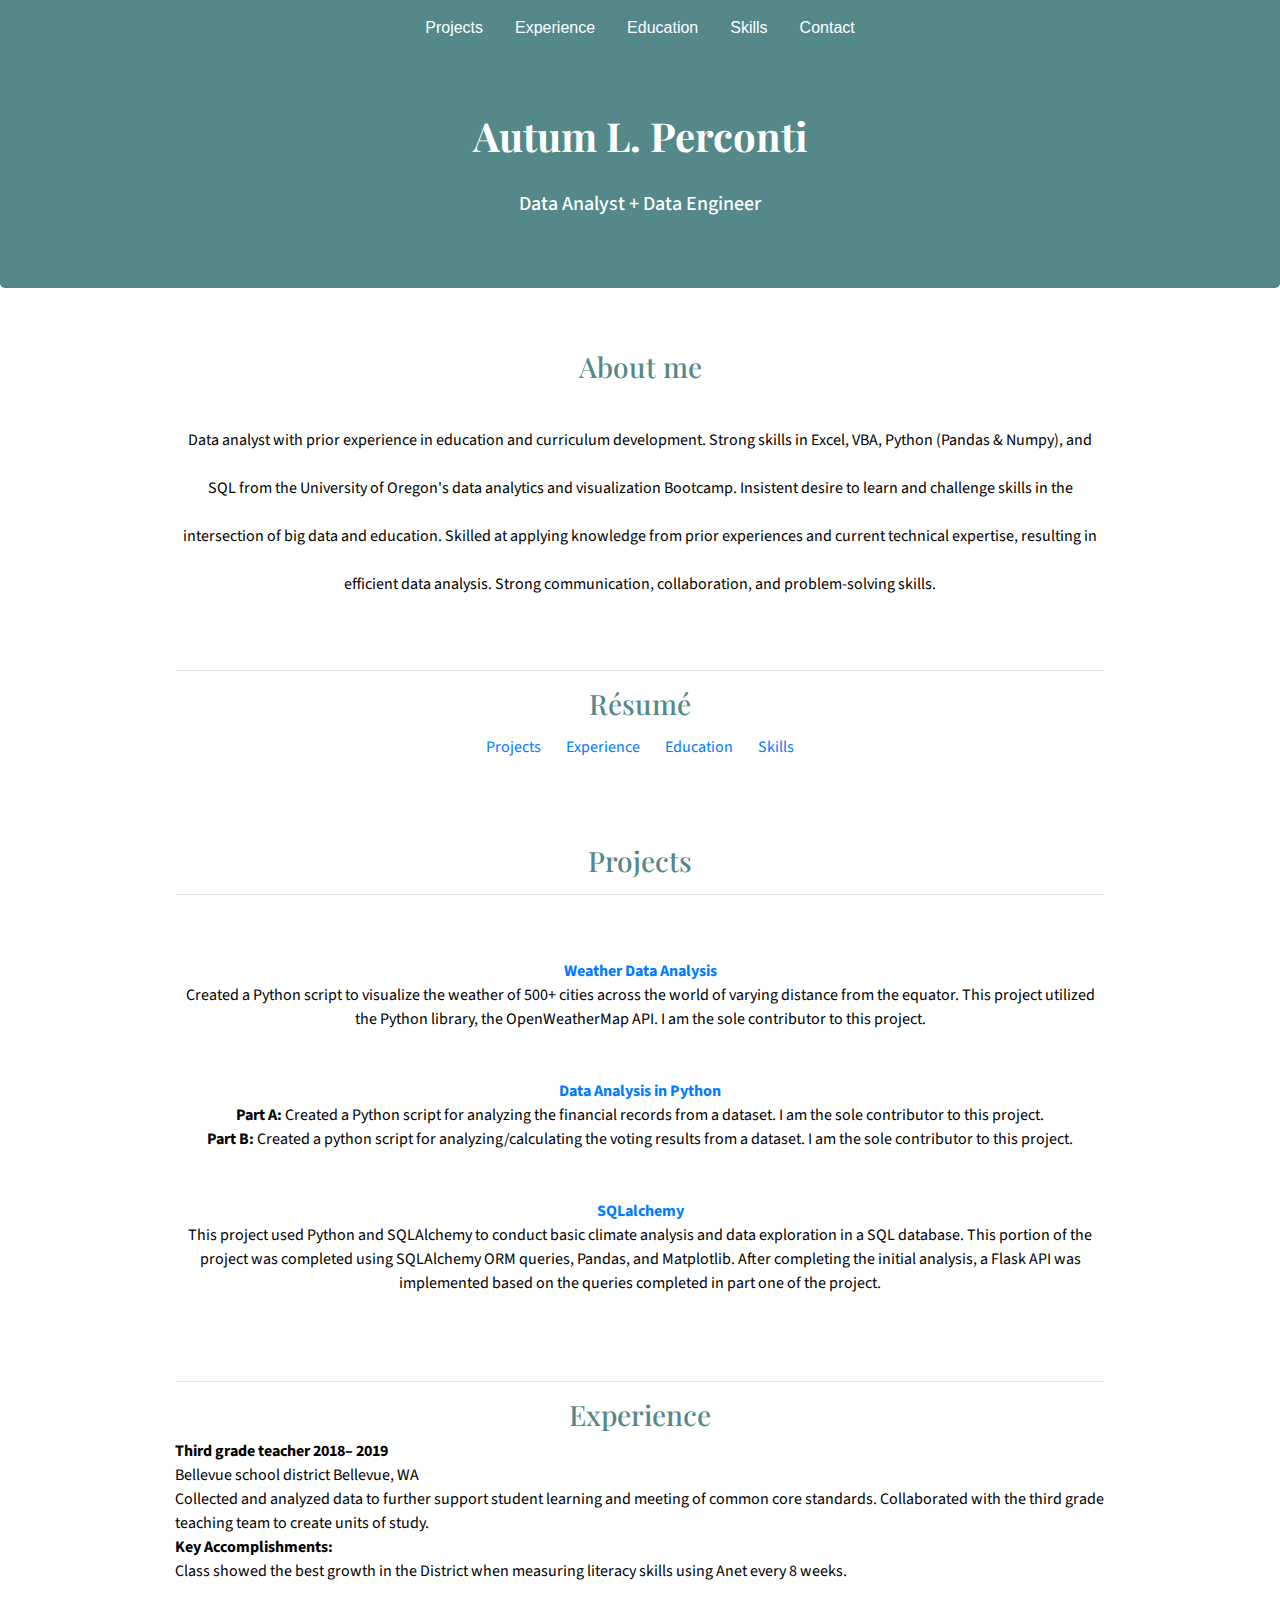
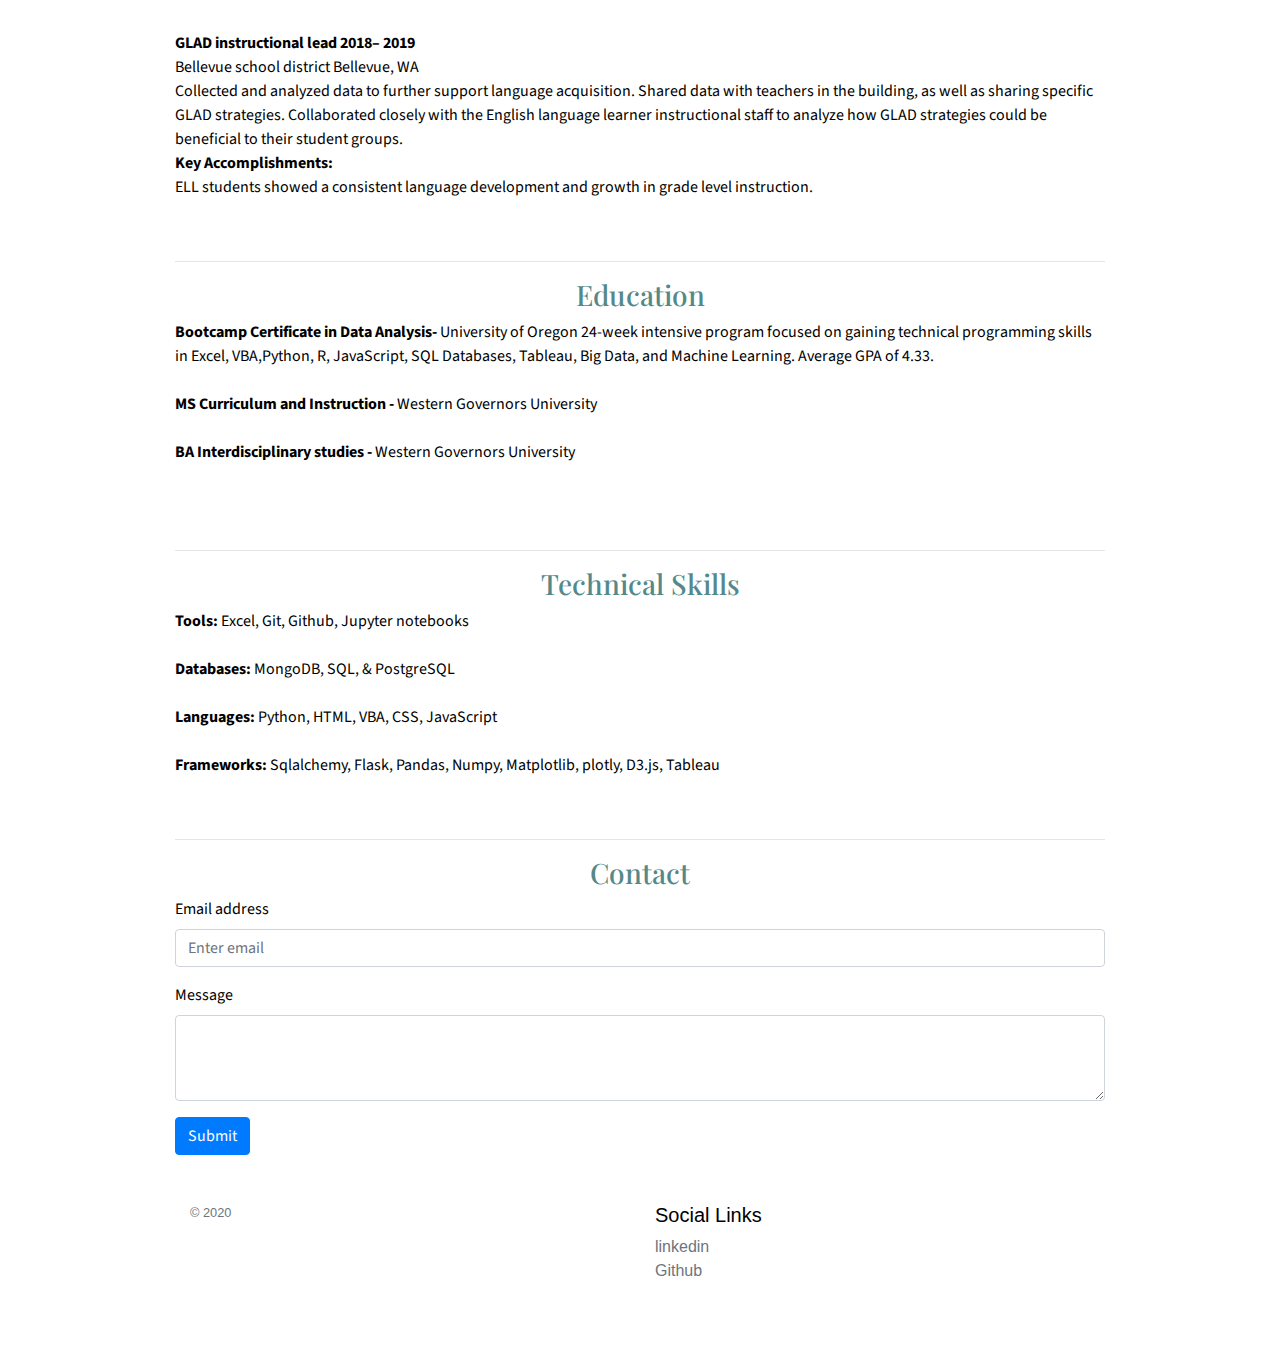
==== index.html @ bd4f6839 "Update contact page" ====
<!doctype html>
<html lang="en">

<head>
    <meta charset="utf-8">

    <title>Autum Perconti- Data Analyst + Data Engineer</title>

    <!-- For "teaching" the browser how to display and present the page -->
    <meta http-equiv="Content-Type" content="text/html; charset=utf-8" />
    <!-- Describing the page -->
    <meta name="description" content="Autum Perconti- Data Analyst + Data Engineer">
    <!-- For "teaching" the browser how to display and present the page -->
    <meta name="og:title" content="Autum Perconti- Data Analyst + Data Engineer">
    <meta name="og:description" content="Autum Perconti- Data Analyst + Data Engineer">
    <meta name="viewport" content="width=device-width, initial-scale=1">
    <meta name="keywords"
        content="Autum Perconti, Data Analyst, Data Engineer, Data Science, Data, Python, SQL, Education, Curriculum">
    <meta name="viewport" content="width=device-width, initial-scale=1, shrink-to-fit=no">


    <!-- Bootstrap core CSS -->
    <link href="https://fonts.googleapis.com/css2?family=Playfair+Display&family=Source+Sans+Pro:wght@300&display=swap"
        rel="stylesheet">
    <link rel="stylesheet" href="https://maxcdn.bootstrapcdn.com/bootstrap/4.0.0/css/bootstrap.min.css"
        integrity="sha384-Gn5384xqQ1aoWXA+058RXPxPg6fy4IWvTNh0E263XmFcJlSAwiGgFAW/dAiS6JXm" crossorigin="anonymous">
    <link rel="stylesheet" type="text/css" href="css/styles.css">

    <style>
        .bd-placeholder-img {
            font-size: 1.125rem;
            text-anchor: middle;
            -webkit-user-select: none;
            -moz-user-select: none;
            -ms-user-select: none;
            user-select: none;
        }

        @media (min-width: 768px) {
            .bd-placeholder-img-lg {
                font-size: 3.5rem;
            }
        }
    </style>
</head>

<body>
    <header>
        <nav class="navbar navbar-expand-md fixed-top navbar-light">
            <div class="collapse navbar-collapse justify-content-center">
                <ul class="nav">
                    <li class="nav-item">
                        <a class="nav-link text-white" href="#projects"> Projects </a>
                    </li>
                    <li class="nav-item">
                        <a class="nav-link text-white" href="#experience"> Experience</a>
                    </li>
                    <li class="nav-item">
                        <a class="nav-link text-white" href="#education"> Education</a>
                    </li>
                    <li class="nav-item">
                        <a class="nav-link text-white" href="#skills"> Skills</a>
                    </li>
                    <li class="nav-item">
                        <a class="nav-link text-white" href="#contact">Contact</a>
                    </li>
                </ul>
            </div>
        </nav>
    </header>
    <div class="jumbotron">
        <div class="container text-center">
            <br>
            <br>
            <h1 class="text-white serif">Autum L. Perconti</h1>
            <br>
            <h5 class="text-white sans-serif"> Data Analyst + Data Engineer</h5>
            <!-- <img src="logo.png" class="img-center" alt="Responsive image"> -->
        </div>
    </div>
    <div class="container">
        <div class="row">
            <div class="col-md-12 head">
                <h3 class="text-center serif">
                    About me
                </h3>
                <br>
                <p class="text-center triple-space sans-serif">
                    Data analyst with prior experience in education and curriculum development. Strong skills in Excel,
                    VBA,
                    Python (Pandas
                    & Numpy), and SQL from the University of Oregon's data analytics and visualization Bootcamp.
                    Insistent
                    desire to learn
                    and challenge skills in the intersection of big data and education. Skilled at applying knowledge
                    from
                    prior experiences
                    and current technical expertise, resulting in efficient data analysis. Strong communication,
                    collaboration, and
                    problem-solving skills.
                </p>
            </div>
        </div>
        <div class="row">
            <div class="col-md-12 head">
                <hr>
                <h3 class="text-center serif">Résumé</h3>
                <div class="text-center sans-serif">
                    <div class="btn-group" role="group" aria-label="Basic example">
                        <a type="button" class="btn btn-link" href="#projects"> Projects </a>
                        <a type="button" class="btn btn-link" href="#experience"> Experience</a>
                        <a type="button" class="btn btn-link" href="#education"> Education</a>
                        <a type="button" class="btn btn-link" href="#skills"> Skills</a>
                    </div>
                </div>
            </div>
        </div>
        <div class="row" id="projects">
            <div class="col-md-12 head">
                <br>
                <br>
                <h3 class="text-center serif">Projects</h3>
                <hr>
                <br>
                <br>
                <p class="text-center sans-serif">
                    <a href="https://github.com/aperconti/python-api-challenge" target="_blank"> <strong> Weather Data
                            Analysis </strong> </a>
                    <br>
                    Created a Python script to visualize the weather of 500+ cities across the world of varying distance
                    from the equator.
                    This project utilized the Python library, the OpenWeatherMap API. I am the sole contributor to this
                    project.
                    <br>
                    <br>
                    <br>
                    <a href="https://github.com/aperconti/python-challenge" target="_blank"> <strong> Data Analysis in
                            Python </strong> </a>
                    <br>
                    <strong>Part A: </strong>Created a Python script for analyzing the financial records from a dataset.
                    I am the sole
                    contributor to this
                    project.
                    <br>
                    <strong>Part B: </strong>Created a python script for analyzing/calculating the voting results from a
                    dataset. I am
                    the sole contributor
                    to this project.
                    <br>
                    <br>
                    <br>
                    <a href="https://github.com/aperconti/sqlalchemy-challenge" target="_blank"> <strong> SQLalchemy
                        </strong>
                    </a>
                    <br>
                    This project used Python and SQLAlchemy to conduct basic climate analysis and data exploration in a
                    SQL database. This
                    portion of the project was completed using SQLAlchemy ORM queries, Pandas, and Matplotlib.
                    After completing the initial analysis, a Flask API was implemented based on the queries completed in
                    part one of the
                    project.
                    <br>
                    <br>
                </p>
            </div>
        </div>
        <div class="row" id="experience">
            <div class="col-md-12 head">
                <hr>
                <h3 class="text-center serif">
                    Experience

                </h3>
                <p class="text-left sans-serif">

                    <strong>Third grade teacher 2018– 2019</strong>
                    <br>
                    Bellevue school district Bellevue, WA
                    <br>
                    Collected and analyzed data to further support student learning and meeting of common core
                    standards. Collaborated with
                    the third grade teaching team to create units of study.
                    <br>
                    <strong>Key Accomplishments:</strong>
                    <br>
                    Class showed the best growth in the District when measuring literacy skills using Anet every 8
                    weeks.
                    <br>
                    <br>
                    <br>

                    <strong>GLAD instructional lead 2018– 2019 </strong>
                    <br>
                    Bellevue school district Bellevue, WA
                    <br>
                    Collected and analyzed data to further support language acquisition. Shared data with teachers in
                    the building, as well
                    as sharing specific GLAD strategies. Collaborated closely with the English language learner
                    instructional staff to
                    analyze how GLAD strategies could be beneficial to their student groups.
                    <br>
                    <strong>Key Accomplishments: </strong>
                    <br>
                    ELL students showed a consistent language development and growth in grade level instruction.
                </p>
            </div>
        </div>
        <div class="row" id="education">
            <div class="col-md-12 head">
                <hr>
                <h3 class="text-center serif">
                    Education

                </h3>
                <p class="text-left sans-serif">
                    <strong>Bootcamp Certificate in Data Analysis- </strong> University of Oregon
                    24-week intensive program focused on gaining technical programming skills in
                    Excel, VBA,Python, R, JavaScript, SQL Databases, Tableau, Big Data, and Machine Learning. Average
                    GPA of 4.33.

                    <br>
                    <br>
                    <strong>MS Curriculum and Instruction - </strong> Western Governors University

                    <br>
                    <br>
                    <strong>BA Interdisciplinary studies - </strong>Western Governors University
                </p>
            </div>
        </div>
        <div class="row" id="skills">
            <div class="col-md-12 head">
                <br>
                <hr>

                <h3 class="text-center serif">Technical Skills</h3>
                <p class="text-left sans-serif">
                    <strong>Tools: </strong> Excel, Git, Github, Jupyter notebooks
                    <br>
                    <br>

                    <strong>Databases: </strong> MongoDB, SQL, & PostgreSQL
                    <br>
                    <br>

                    <strong>Languages: </strong>Python, HTML, VBA, CSS, JavaScript
                    <br>
                    <br>

                    <strong>Frameworks: </strong>Sqlalchemy, Flask, Pandas, Numpy, Matplotlib, plotly, D3.js, Tableau
                </p>
            </div>
        </div>
        <div class="row sans-serif" id="contact">
            <div class="col-md-12 head">
                <hr>
                <h3 class="text-center serif">
                    Contact
                </h3>
                <form action="https://formspree.io/mjvpkbap" method="POST">
                    <div class="form-group">
                        <label for="exampleInputEmail1">Email address</label>
                        <input type="email" class="form-control" name="_replyto" placeholder="Enter email">
                    </div>

                    <div class="form-group">
                        <label for="exampleFormControlTextarea1">Message</label>
                        <textarea name="message" class="form-control" rows="3"></textarea>
                    </div>

                    <button type="submit" class="btn btn-primary">Submit</button>
                </form>
            </div>
        </div>

        <footer class="container py-5">
            <div class="row">
                <div class="col-12 col-md">
                    <small class="d-block mb-3 text-muted">&copy; 2020</small>
                </div>
                <div class="col-6 col-md">
                    <h5>Social Links</h5>
                    <ul class="list-unstyled text-small">
                        <li><a class="text-muted" href="https://www.linkedin.com/in/autum-perconti">linkedin</a></li>
                        <li><a class="text-muted" href="https://github.com/aperconti">Github</a></li>
                    </ul>
                </div>
            </div>
        </footer>
        <script src="https://code.jquery.com/jquery-3.2.1.slim.min.js"
            integrity="sha384-KJ3o2DKtIkvYIK3UENzmM7KCkRr/rE9/Qpg6aAZGJwFDMVNA/GpGFF93hXpG5KkN"
            crossorigin="anonymous"></script>
        <script src="https://cdnjs.cloudflare.com/ajax/libs/popper.js/1.12.9/umd/popper.min.js"
            integrity="sha384-ApNbgh9B+Y1QKtv3Rn7W3mgPxhU9K/ScQsAP7hUibX39j7fakFPskvXusvfa0b4Q"
            crossorigin="anonymous"></script>
        <script src="https://maxcdn.bootstrapcdn.com/bootstrap/4.0.0/js/bootstrap.min.js"
            integrity="sha384-JZR6Spejh4U02d8jOt6vLEHfe/JQGiRRSQQxSfFWpi1MquVdAyjUar5+76PVCmYl"
            crossorigin="anonymous"></script>
</body>

</html>
---- css/styles.css ----
body {
    color: black;
}

h2 {
    color: #548889;
}

h3 {
    text-align: center;
    color: #548889;
}

.serif {
    font-family: 'Playfair Display', serif;
}

.sans-serif {
    font-family: 'Source Sans Pro', sans-serif;
}

.container {
    max-width: 960px;
}

/*
 * Custom translucent site header
 */

.site-header {
    background-color: rgba(0, 0, 0, .85);
    -webkit-backdrop-filter: saturate(180%) blur(20px);
    backdrop-filter: saturate(180%) blur(20px);
}

.site-header a {
    color: #999;
    transition: ease-in-out color .15s;
}

.site-header a:hover {
    color: #fff;
    text-decoration: none;
}

/*
 * Extra utilities
 */

.flex-equal>* {
    -ms-flex: 1;
    flex: 1;
}

@media (min-width: 768px) {
    .flex-md-equal>* {
        -ms-flex: 1;
        flex: 1;
    }
}

.overflow-hidden {
    overflow: hidden;
}

h1 {
    text-align: center;
    font-weight: bold;
}

p {
    text-align: center;
    color: black;
}

.head {
    padding-top: 30px;
}

* {
    margin: 0;
    padding: 0;
}

.single-space {
    line-height: 1;
}

.double-space {
    line-height: 2;
    position: relative;
}

.triple-space {
    line-height: 3;
    position: relative;
}

.navbar {
    background-color: #548889;
}

.skills {
    text-align: center;
}

.jumbotron {
    color: ivory;
    background-color: #548889;
}

/* Hover animations */

.nav-item>a {
    position: relative;
    color: #fff;
    text-decoration: none;
}

.nav-item>a:hover {
    color: #fff;
}

.nav-item>a::before {
    content: "";
    position: absolute;
    width: 100%;
    height: 1px;
    bottom: 0;
    left: 0;
    background-color: #fff;
    visibility: hidden;
    transform: scaleX(0);
    transition: all 0.3s ease-in-out 0s;
}

.nav-item>a:hover::before {
    visibility: visible;
    transform: scaleX(1);
}
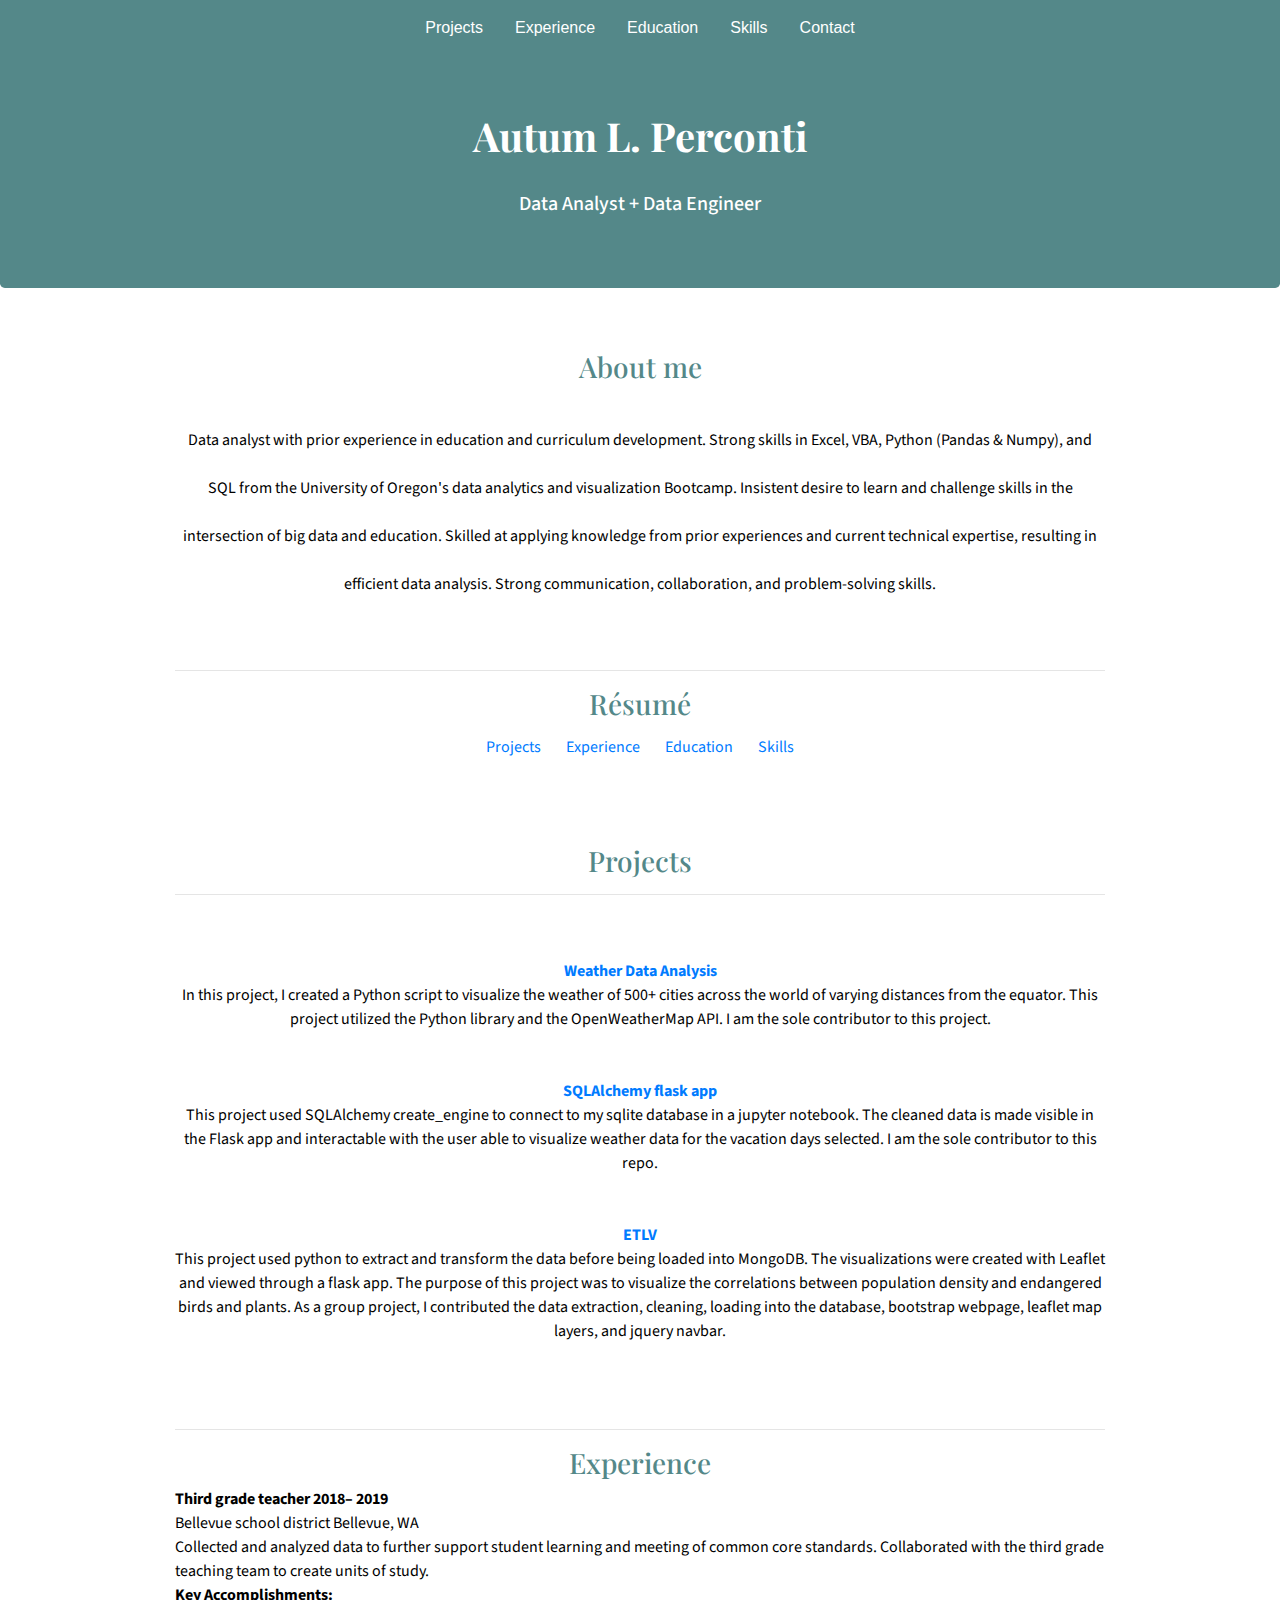
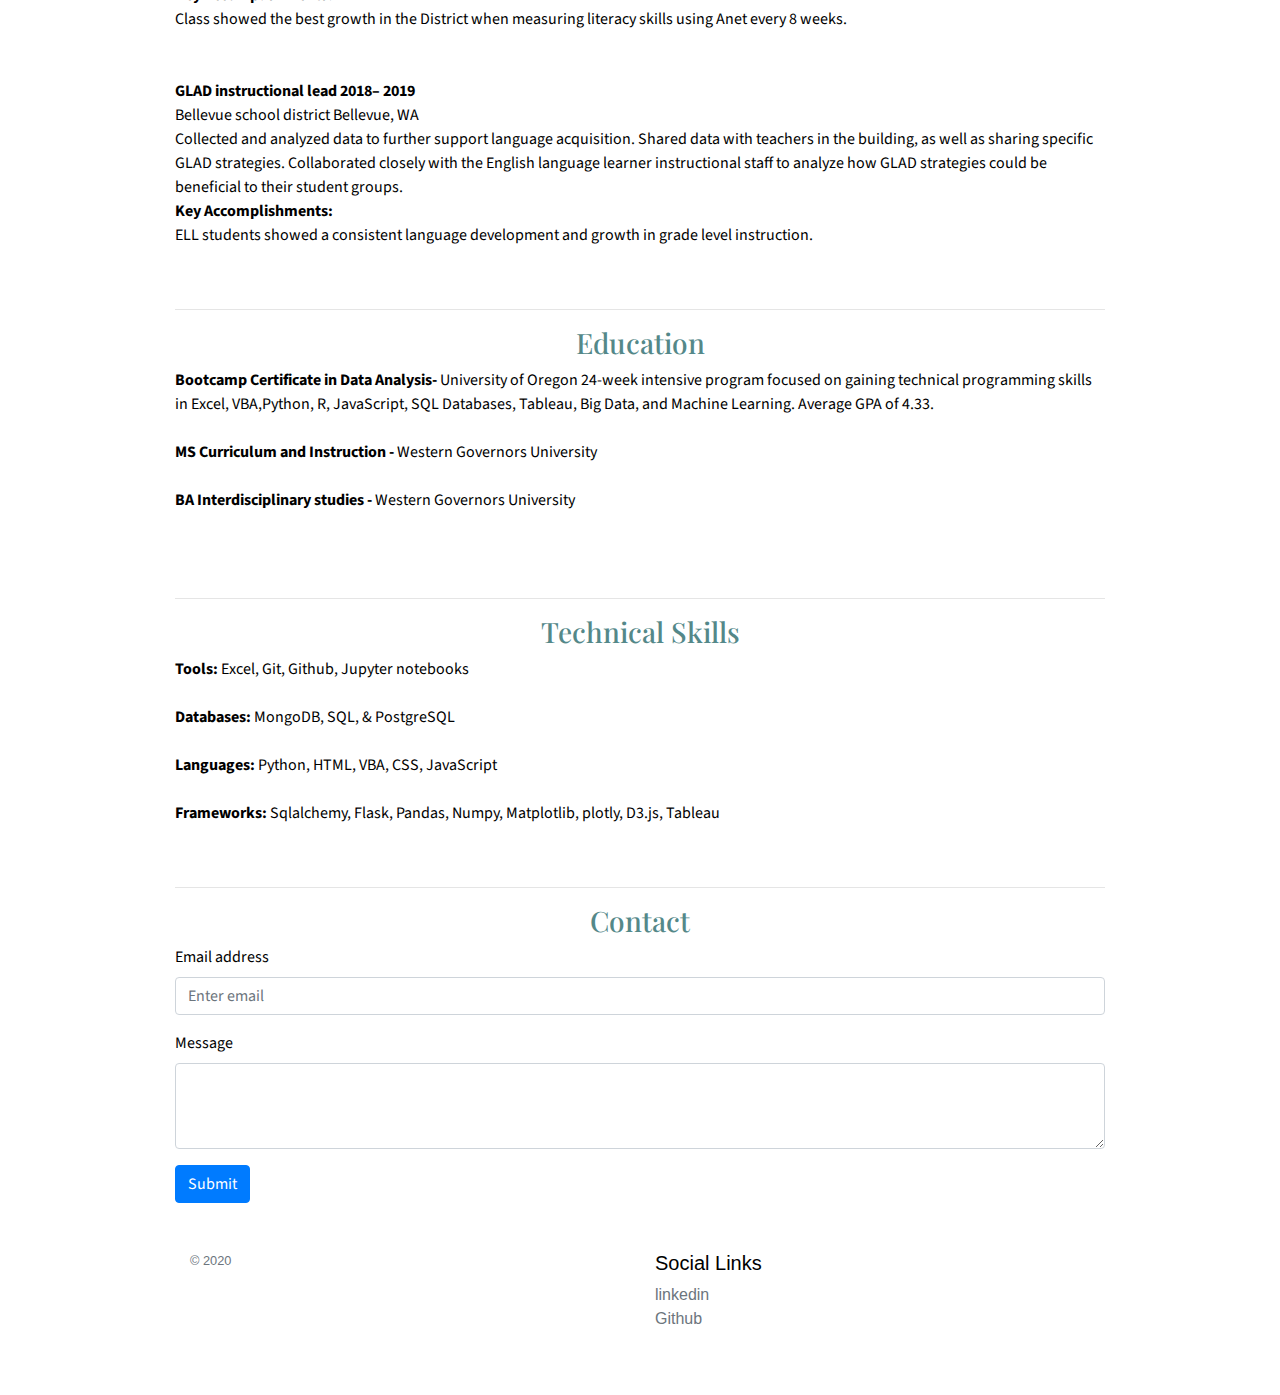
==== commit d2565334: "changing projects" ====
--- a/index.html
+++ b/index.html
@@ -127,38 +127,39 @@
                     <a href="https://github.com/aperconti/python-api-challenge" target="_blank"> <strong> Weather Data
                             Analysis </strong> </a>
                     <br>
-                    Created a Python script to visualize the weather of 500+ cities across the world of varying distance
-                    from the equator.
-                    This project utilized the Python library, the OpenWeatherMap API. I am the sole contributor to this
-                    project.
-                    <br>
-                    <br>
-                    <br>
-                    <a href="https://github.com/aperconti/python-challenge" target="_blank"> <strong> Data Analysis in
-                            Python </strong> </a>
-                    <br>
-                    <strong>Part A: </strong>Created a Python script for analyzing the financial records from a dataset.
-                    I am the sole
+                    In this project, I created a Python script to visualize the weather of 500+ cities across the world
+                    of varying distances
+                    from the equator. This project utilized the Python library and the OpenWeatherMap API. I am the sole
                     contributor to this
                     project.
                     <br>
-                    <strong>Part B: </strong>Created a python script for analyzing/calculating the voting results from a
-                    dataset. I am
-                    the sole contributor
-                    to this project.
-                    <br>
-                    <br>
-                    <br>
-                    <a href="https://github.com/aperconti/sqlalchemy-challenge" target="_blank"> <strong> SQLalchemy
+                    <br>
+                    <br>
+                    <a href="https://github.com/aperconti/javascript-challenge" target="_blank"> <strong> SQLAlchemy
+                            flask app
+                        </strong> </a>
+                    <br>
+                    This project used SQLAlchemy create_engine to connect to my sqlite database in a jupyter notebook.
+                    The cleaned data is
+                    made visible in the Flask app and interactable with the user able to visualize weather data for the
+                    vacation days
+                    selected. I am the sole contributor to this repo.
+                    <br>
+                    <br>
+                    <br>
+                    <a href="https://github.com/aperconti/Endangered-Species" target="_blank"> <strong> ETLV
                         </strong>
                     </a>
                     <br>
-                    This project used Python and SQLAlchemy to conduct basic climate analysis and data exploration in a
-                    SQL database. This
-                    portion of the project was completed using SQLAlchemy ORM queries, Pandas, and Matplotlib.
-                    After completing the initial analysis, a Flask API was implemented based on the queries completed in
-                    part one of the
-                    project.
+                    This project used python to extract and transform the data before being loaded into MongoDB. The
+                    visualizations were
+                    created with Leaflet and viewed through a flask app.
+                    The purpose of this project was to visualize the correlations between population density and
+                    endangered birds and
+                    plants. As a group project, I contributed the data extraction, cleaning, loading into the database,
+                    bootstrap webpage,
+                    leaflet map layers, and jquery navbar.
+
                     <br>
                     <br>
                 </p>
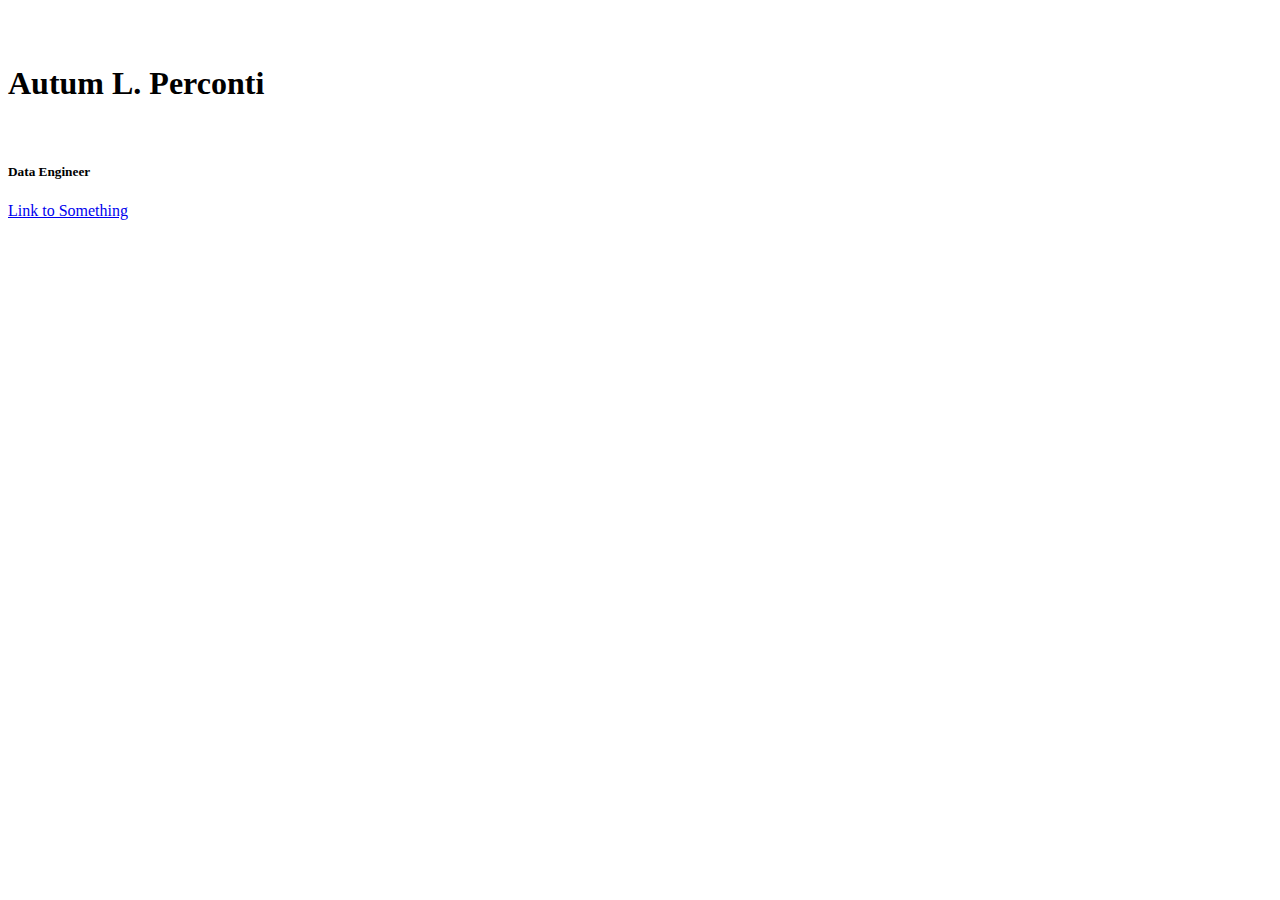
==== commit 3f213cc7: "editing index file to add link to PCDE-Activity-9.1 repo" ====
--- a/index.html
+++ b/index.html
@@ -1,302 +1,30 @@
-<!doctype html>
+<!DOCTYPE html>
 <html lang="en">
 
 <head>
     <meta charset="utf-8">
 
-    <title>Autum Perconti- Data Analyst + Data Engineer</title>
-
-    <!-- For "teaching" the browser how to display and present the page -->
-    <meta http-equiv="Content-Type" content="text/html; charset=utf-8" />
-    <!-- Describing the page -->
-    <meta name="description" content="Autum Perconti- Data Analyst + Data Engineer">
-    <!-- For "teaching" the browser how to display and present the page -->
-    <meta name="og:title" content="Autum Perconti- Data Analyst + Data Engineer">
-    <meta name="og:description" content="Autum Perconti- Data Analyst + Data Engineer">
+    <title>Autum Perconti - Data Engineer</title>
     <meta name="viewport" content="width=device-width, initial-scale=1">
-    <meta name="keywords"
-        content="Autum Perconti, Data Analyst, Data Engineer, Data Science, Data, Python, SQL, Education, Curriculum">
-    <meta name="viewport" content="width=device-width, initial-scale=1, shrink-to-fit=no">
-
 
     <!-- Bootstrap core CSS -->
-    <link href="https://fonts.googleapis.com/css2?family=Playfair+Display&family=Source+Sans+Pro:wght@300&display=swap"
-        rel="stylesheet">
-    <link rel="stylesheet" href="https://maxcdn.bootstrapcdn.com/bootstrap/4.0.0/css/bootstrap.min.css"
+    <link href="https://maxcdn.bootstrapcdn.com/bootstrap/4.0.0/css/bootstrap.min.css"
         integrity="sha384-Gn5384xqQ1aoWXA+058RXPxPg6fy4IWvTNh0E263XmFcJlSAwiGgFAW/dAiS6JXm" crossorigin="anonymous">
-    <link rel="stylesheet" type="text/css" href="css/styles.css">
-
-    <style>
-        .bd-placeholder-img {
-            font-size: 1.125rem;
-            text-anchor: middle;
-            -webkit-user-select: none;
-            -moz-user-select: none;
-            -ms-user-select: none;
-            user-select: none;
-        }
-
-        @media (min-width: 768px) {
-            .bd-placeholder-img-lg {
-                font-size: 3.5rem;
-            }
-        }
-    </style>
 </head>
 
 <body>
     <header>
-        <nav class="navbar navbar-expand-md fixed-top navbar-light">
-            <div class="collapse navbar-collapse justify-content-center">
-                <ul class="nav">
-                    <li class="nav-item">
-                        <a class="nav-link text-white" href="#projects"> Projects </a>
-                    </li>
-                    <li class="nav-item">
-                        <a class="nav-link text-white" href="#experience"> Experience</a>
-                    </li>
-                    <li class="nav-item">
-                        <a class="nav-link text-white" href="#education"> Education</a>
-                    </li>
-                    <li class="nav-item">
-                        <a class="nav-link text-white" href="#skills"> Skills</a>
-                    </li>
-                    <li class="nav-item">
-                        <a class="nav-link text-white" href="#contact">Contact</a>
-                    </li>
-                </ul>
-            </div>
-        </nav>
-    </header>
-    <div class="jumbotron">
         <div class="container text-center">
             <br>
             <br>
-            <h1 class="text-white serif">Autum L. Perconti</h1>
+            <h1 class="text-dark serif">Autum L. Perconti</h1>
             <br>
-            <h5 class="text-white sans-serif"> Data Analyst + Data Engineer</h5>
+            <h5 class="text-dark sans-serif"> Data Engineer</h5>
             <!-- <img src="logo.png" class="img-center" alt="Responsive image"> -->
         </div>
-    </div>
-    <div class="container">
-        <div class="row">
-            <div class="col-md-12 head">
-                <h3 class="text-center serif">
-                    About me
-                </h3>
-                <br>
-                <p class="text-center triple-space sans-serif">
-                    Data analyst with prior experience in education and curriculum development. Strong skills in Excel,
-                    VBA,
-                    Python (Pandas
-                    & Numpy), and SQL from the University of Oregon's data analytics and visualization Bootcamp.
-                    Insistent
-                    desire to learn
-                    and challenge skills in the intersection of big data and education. Skilled at applying knowledge
-                    from
-                    prior experiences
-                    and current technical expertise, resulting in efficient data analysis. Strong communication,
-                    collaboration, and
-                    problem-solving skills.
-                </p>
-            </div>
-        </div>
-        <div class="row">
-            <div class="col-md-12 head">
-                <hr>
-                <h3 class="text-center serif">Résumé</h3>
-                <div class="text-center sans-serif">
-                    <div class="btn-group" role="group" aria-label="Basic example">
-                        <a type="button" class="btn btn-link" href="#projects"> Projects </a>
-                        <a type="button" class="btn btn-link" href="#experience"> Experience</a>
-                        <a type="button" class="btn btn-link" href="#education"> Education</a>
-                        <a type="button" class="btn btn-link" href="#skills"> Skills</a>
-                    </div>
-                </div>
-            </div>
-        </div>
-        <div class="row" id="projects">
-            <div class="col-md-12 head">
-                <br>
-                <br>
-                <h3 class="text-center serif">Projects</h3>
-                <hr>
-                <br>
-                <br>
-                <p class="text-center sans-serif">
-                    <a href="https://github.com/aperconti/python-api-challenge" target="_blank"> <strong> Weather Data
-                            Analysis </strong> </a>
-                    <br>
-                    In this project, I created a Python script to visualize the weather of 500+ cities across the world
-                    of varying distances
-                    from the equator. This project utilized the Python library and the OpenWeatherMap API. I am the sole
-                    contributor to this
-                    project.
-                    <br>
-                    <br>
-                    <br>
-                    <a href="https://github.com/aperconti/javascript-challenge" target="_blank"> <strong> SQLAlchemy
-                            flask app
-                        </strong> </a>
-                    <br>
-                    This project used SQLAlchemy create_engine to connect to my sqlite database in a jupyter notebook.
-                    The cleaned data is
-                    made visible in the Flask app and interactable with the user able to visualize weather data for the
-                    vacation days
-                    selected. I am the sole contributor to this repo.
-                    <br>
-                    <br>
-                    <br>
-                    <a href="https://github.com/aperconti/Endangered-Species" target="_blank"> <strong> ETLV
-                        </strong>
-                    </a>
-                    <br>
-                    This project used python to extract and transform the data before being loaded into MongoDB. The
-                    visualizations were
-                    created with Leaflet and viewed through a flask app.
-                    The purpose of this project was to visualize the correlations between population density and
-                    endangered birds and
-                    plants. As a group project, I contributed the data extraction, cleaning, loading into the database,
-                    bootstrap webpage,
-                    leaflet map layers, and jquery navbar.
+    </header>
 
-                    <br>
-                    <br>
-                </p>
-            </div>
-        </div>
-        <div class="row" id="experience">
-            <div class="col-md-12 head">
-                <hr>
-                <h3 class="text-center serif">
-                    Experience
-
-                </h3>
-                <p class="text-left sans-serif">
-
-                    <strong>Third grade teacher 2018– 2019</strong>
-                    <br>
-                    Bellevue school district Bellevue, WA
-                    <br>
-                    Collected and analyzed data to further support student learning and meeting of common core
-                    standards. Collaborated with
-                    the third grade teaching team to create units of study.
-                    <br>
-                    <strong>Key Accomplishments:</strong>
-                    <br>
-                    Class showed the best growth in the District when measuring literacy skills using Anet every 8
-                    weeks.
-                    <br>
-                    <br>
-                    <br>
-
-                    <strong>GLAD instructional lead 2018– 2019 </strong>
-                    <br>
-                    Bellevue school district Bellevue, WA
-                    <br>
-                    Collected and analyzed data to further support language acquisition. Shared data with teachers in
-                    the building, as well
-                    as sharing specific GLAD strategies. Collaborated closely with the English language learner
-                    instructional staff to
-                    analyze how GLAD strategies could be beneficial to their student groups.
-                    <br>
-                    <strong>Key Accomplishments: </strong>
-                    <br>
-                    ELL students showed a consistent language development and growth in grade level instruction.
-                </p>
-            </div>
-        </div>
-        <div class="row" id="education">
-            <div class="col-md-12 head">
-                <hr>
-                <h3 class="text-center serif">
-                    Education
-
-                </h3>
-                <p class="text-left sans-serif">
-                    <strong>Bootcamp Certificate in Data Analysis- </strong> University of Oregon
-                    24-week intensive program focused on gaining technical programming skills in
-                    Excel, VBA,Python, R, JavaScript, SQL Databases, Tableau, Big Data, and Machine Learning. Average
-                    GPA of 4.33.
-
-                    <br>
-                    <br>
-                    <strong>MS Curriculum and Instruction - </strong> Western Governors University
-
-                    <br>
-                    <br>
-                    <strong>BA Interdisciplinary studies - </strong>Western Governors University
-                </p>
-            </div>
-        </div>
-        <div class="row" id="skills">
-            <div class="col-md-12 head">
-                <br>
-                <hr>
-
-                <h3 class="text-center serif">Technical Skills</h3>
-                <p class="text-left sans-serif">
-                    <strong>Tools: </strong> Excel, Git, Github, Jupyter notebooks
-                    <br>
-                    <br>
-
-                    <strong>Databases: </strong> MongoDB, SQL, & PostgreSQL
-                    <br>
-                    <br>
-
-                    <strong>Languages: </strong>Python, HTML, VBA, CSS, JavaScript
-                    <br>
-                    <br>
-
-                    <strong>Frameworks: </strong>Sqlalchemy, Flask, Pandas, Numpy, Matplotlib, plotly, D3.js, Tableau
-                </p>
-            </div>
-        </div>
-        <div class="row sans-serif" id="contact">
-            <div class="col-md-12 head">
-                <hr>
-                <h3 class="text-center serif">
-                    Contact
-                </h3>
-                <form action="https://formspree.io/mjvpkbap" method="POST">
-                    <div class="form-group">
-                        <label for="exampleInputEmail1">Email address</label>
-                        <input type="email" class="form-control" name="_replyto" placeholder="Enter email">
-                    </div>
-
-                    <div class="form-group">
-                        <label for="exampleFormControlTextarea1">Message</label>
-                        <textarea name="message" class="form-control" rows="3"></textarea>
-                    </div>
-
-                    <button type="submit" class="btn btn-primary">Submit</button>
-                </form>
-            </div>
-        </div>
-
-        <footer class="container py-5">
-            <div class="row">
-                <div class="col-12 col-md">
-                    <small class="d-block mb-3 text-muted">&copy; 2020</small>
-                </div>
-                <div class="col-6 col-md">
-                    <h5>Social Links</h5>
-                    <ul class="list-unstyled text-small">
-                        <li><a class="text-muted" href="https://www.linkedin.com/in/autum-perconti">linkedin</a></li>
-                        <li><a class="text-muted" href="https://github.com/aperconti">Github</a></li>
-                    </ul>
-                </div>
-            </div>
-        </footer>
-        <script src="https://code.jquery.com/jquery-3.2.1.slim.min.js"
-            integrity="sha384-KJ3o2DKtIkvYIK3UENzmM7KCkRr/rE9/Qpg6aAZGJwFDMVNA/GpGFF93hXpG5KkN"
-            crossorigin="anonymous"></script>
-        <script src="https://cdnjs.cloudflare.com/ajax/libs/popper.js/1.12.9/umd/popper.min.js"
-            integrity="sha384-ApNbgh9B+Y1QKtv3Rn7W3mgPxhU9K/ScQsAP7hUibX39j7fakFPskvXusvfa0b4Q"
-            crossorigin="anonymous"></script>
-        <script src="https://maxcdn.bootstrapcdn.com/bootstrap/4.0.0/js/bootstrap.min.js"
-            integrity="sha384-JZR6Spejh4U02d8jOt6vLEHfe/JQGiRRSQQxSfFWpi1MquVdAyjUar5+76PVCmYl"
-            crossorigin="anonymous"></script>
+    <a href="https://www.aperconti.com/PCDE-Activity-9.1/">Link to Something</a>
 </body>
 
 </html>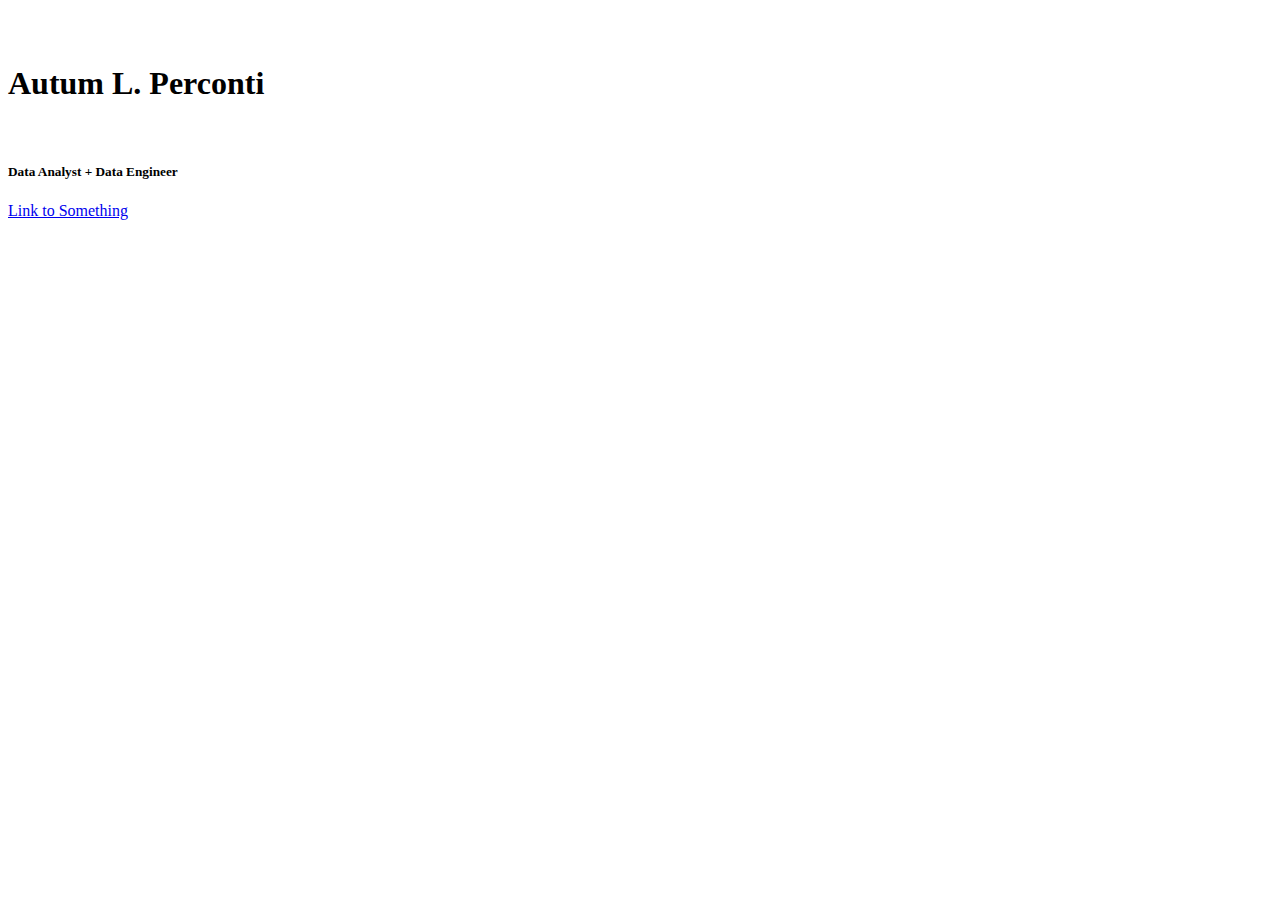
==== commit e67e77c0: "adding formatting and details" ====
--- a/index.html
+++ b/index.html
@@ -19,7 +19,7 @@
             <br>
             <h1 class="text-dark serif">Autum L. Perconti</h1>
             <br>
-            <h5 class="text-dark sans-serif"> Data Engineer</h5>
+            <h5 class="text-dark sans-serif"> Data Analyst + Data Engineer</h5>
             <!-- <img src="logo.png" class="img-center" alt="Responsive image"> -->
         </div>
     </header>
@@ -27,4 +27,4 @@
     <a href="https://www.aperconti.com/PCDE-Activity-9.1/">Link to Something</a>
 </body>
 
-</html>+</html>
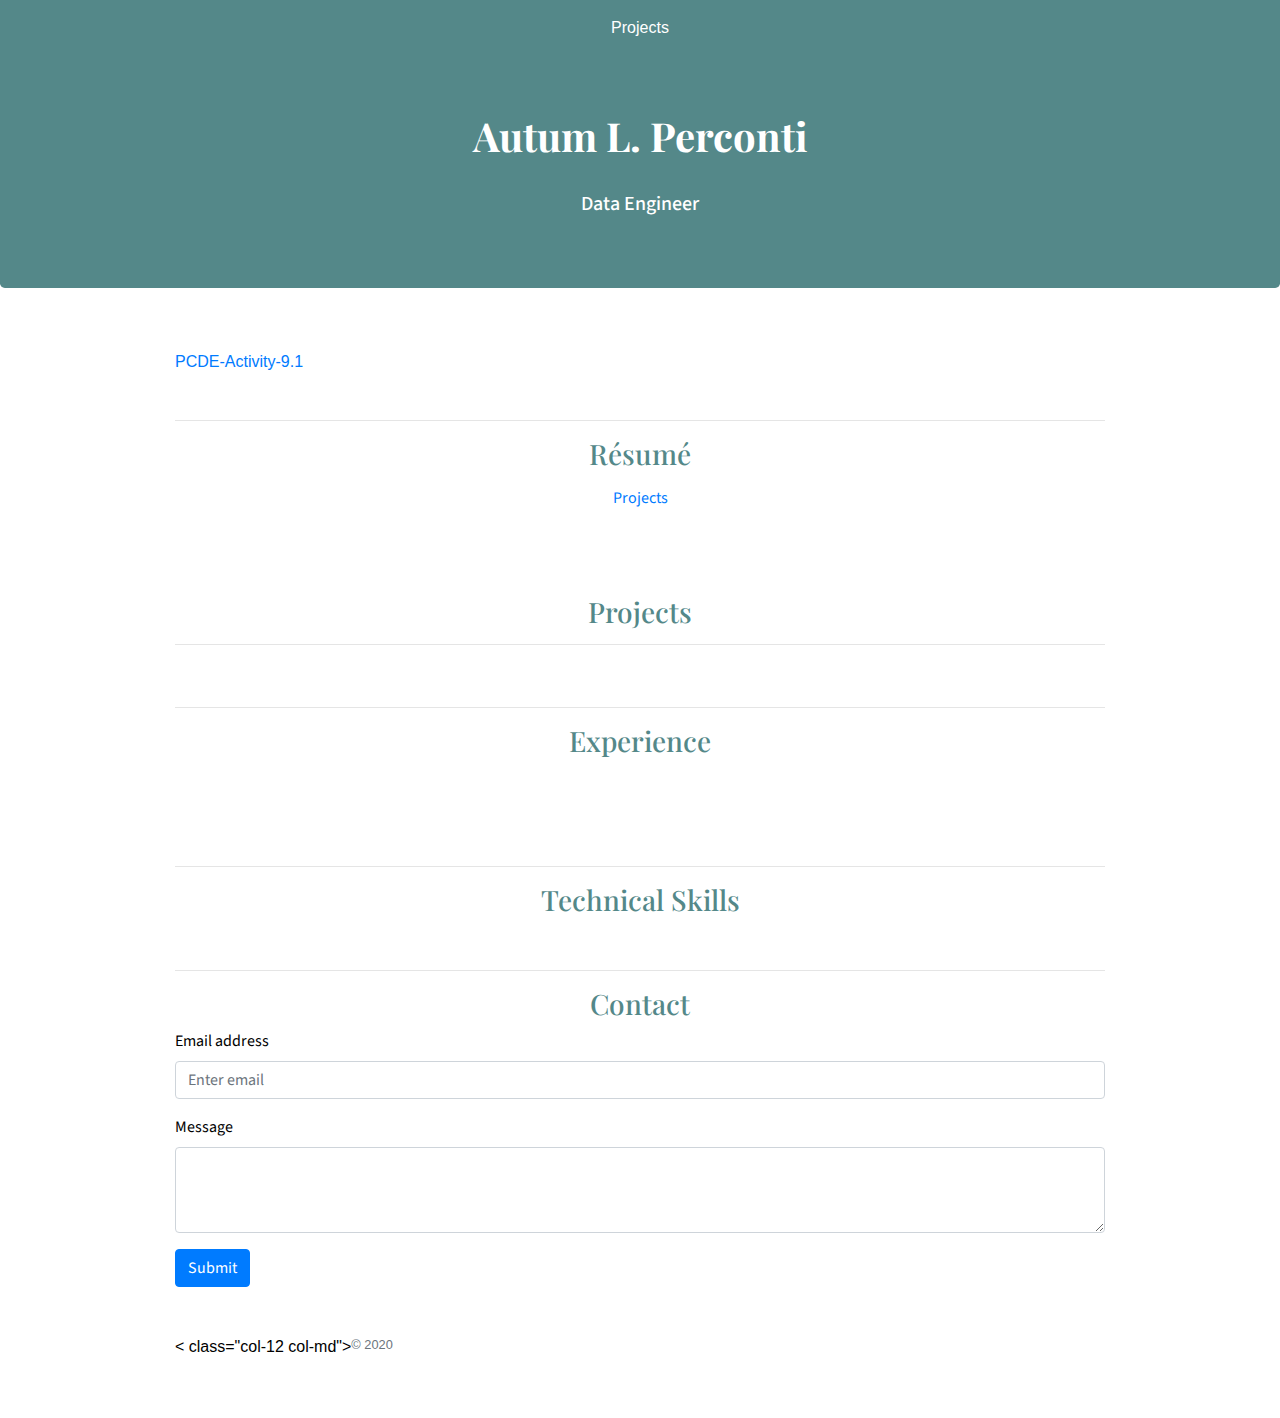
==== commit 20dc1599: "cleaning out old info to make blank slate" ====
--- a/index.html
+++ b/index.html
@@ -1,30 +1,153 @@
-<!DOCTYPE html>
+<!doctype html>
 <html lang="en">
 
 <head>
     <meta charset="utf-8">
 
     <title>Autum Perconti - Data Engineer</title>
+
+    <!-- For "teaching" the browser how to display and present the page -->
+    <meta http-equiv="Content-Type" content="text/html; charset=utf-8" />
+    <!-- Describing the page -->
+    <meta name="description" content="Autum Perconti - Data Engineer">
+    <!-- For "teaching" the browser how to display and present the page -->
+    <meta name="og:title" content="Autum Perconti - Data Engineer">
+    <meta name="og:description" content="Autum Perconti - Data Engineer">
     <meta name="viewport" content="width=device-width, initial-scale=1">
+    <meta name="keywords"
+        content="Autum Perconti, Data Engineer, Data Science, Data, Python, SQL, Education, Analytics Engineer, DBT, Data Modeling">
+    <meta name="viewport" content="width=device-width, initial-scale=1, shrink-to-fit=no">
+
 
     <!-- Bootstrap core CSS -->
-    <link href="https://maxcdn.bootstrapcdn.com/bootstrap/4.0.0/css/bootstrap.min.css"
+    <link href="https://fonts.googleapis.com/css2?family=Playfair+Display&family=Source+Sans+Pro:wght@300&display=swap"
+        rel="stylesheet">
+    <link rel="stylesheet" href="https://maxcdn.bootstrapcdn.com/bootstrap/4.0.0/css/bootstrap.min.css"
         integrity="sha384-Gn5384xqQ1aoWXA+058RXPxPg6fy4IWvTNh0E263XmFcJlSAwiGgFAW/dAiS6JXm" crossorigin="anonymous">
+    <link rel="stylesheet" type="text/css" href="css/styles.css">
+
+    <style>
+        .bd-placeholder-img {
+            font-size: 1.125rem;
+            text-anchor: middle;
+            -webkit-user-select: none;
+            -moz-user-select: none;
+            -ms-user-select: none;
+            user-select: none;
+        }
+
+        @media (min-width: 768px) {
+            .bd-placeholder-img-lg {
+                font-size: 3.5rem;
+            }
+        }
+    </style>
 </head>
 
 <body>
     <header>
+        <nav class="navbar navbar-expand-md fixed-top navbar-light">
+            <div class="collapse navbar-collapse justify-content-center">
+                <ul class="nav">
+                    <li class="nav-item">
+                        <a class="nav-link text-white" href="#projects"> Projects </a>
+                    </li>
+                </ul>
+            </div>
+        </nav>
+    </header>
+    <div class="jumbotron">
         <div class="container text-center">
             <br>
             <br>
-            <h1 class="text-dark serif">Autum L. Perconti</h1>
+            <h1 class="text-white serif">Autum L. Perconti</h1>
             <br>
-            <h5 class="text-dark sans-serif"> Data Analyst + Data Engineer</h5>
+            <h5 class="text-white sans-serif"> Data Engineer</h5>
             <!-- <img src="logo.png" class="img-center" alt="Responsive image"> -->
         </div>
-    </header>
+    </div>
+    <div class="container">
+        <div class="row">
+            <div class="col-md-12 head">
+                <a href="https://www.aperconti.com/PCDE-Activity-9.1/">PCDE-Activity-9.1</a>
+            </div>
+        </div>
+        <div class="row">
+            <div class="col-md-12 head">
+                <hr>
+                <h3 class="text-center serif">Résumé</h3>
+                <div class="text-center sans-serif">
+                    <div class="btn-group" role="group" aria-label="Basic example">
+                        <a type="button" class="btn btn-link" href="#projects"> Projects </a>
+                    </div>
+                </div>
+            </div>
+        </div>
+        <div class="row" id="projects">
+            <div class="col-md-12 head">
+                <br>
+                <br>
+                <h3 class="text-center serif">Projects</h3>
+                <hr>
+            </div>
+        </div>
+        <div class="row" id="experience">
+            <div class="col-md-12 head">
+                <hr>
+                <h3 class="text-center serif">
+                    Experience
+                </h3>
+            </div>
+        </div>
+        <div class="row" id="education">
+            <div class="col-md-12 head">
+            </div>
+        </div>
+        <div class="row" id="skills">
+            <div class="col-md-12 head">
+                <br>
+                <hr>
 
-    <a href="https://www.aperconti.com/PCDE-Activity-9.1/">Link to Something</a>
+                <h3 class="text-center serif">Technical Skills</h3>
+            </div>
+        </div>
+        <div class="row sans-serif" id="contact">
+            <div class="col-md-12 head">
+                <hr>
+                <h3 class="text-center serif">
+                    Contact
+                </h3>
+                <form action="https://formspree.io/mjvpkbap" method="POST">
+                    <div class="form-group">
+                        <label for="exampleInputEmail1">Email address</label>
+                        <input type="email" class="form-control" name="_replyto" placeholder="Enter email">
+                    </div>
+
+                    <div class="form-group">
+                        <label for="exampleFormControlTextarea1">Message</label>
+                        <textarea name="message" class="form-control" rows="3"></textarea>
+                    </div>
+
+                    <button type="submit" class="btn btn-primary">Submit</button>
+                </form>
+            </div>
+        </div>
+
+        <footer class="container py-5">
+            <div class="row">
+                < class="col-12 col-md">
+                    <small class="d-block mb-3 text-muted">&copy; 2020</small>
+            </div>
+        </footer>
+        <script src="https://code.jquery.com/jquery-3.2.1.slim.min.js"
+            integrity="sha384-KJ3o2DKtIkvYIK3UENzmM7KCkRr/rE9/Qpg6aAZGJwFDMVNA/GpGFF93hXpG5KkN"
+            crossorigin="anonymous"></script>
+        <script src="https://cdnjs.cloudflare.com/ajax/libs/popper.js/1.12.9/umd/popper.min.js"
+            integrity="sha384-ApNbgh9B+Y1QKtv3Rn7W3mgPxhU9K/ScQsAP7hUibX39j7fakFPskvXusvfa0b4Q"
+            crossorigin="anonymous"></script>
+        <script src="https://maxcdn.bootstrapcdn.com/bootstrap/4.0.0/js/bootstrap.min.js"
+            integrity="sha384-JZR6Spejh4U02d8jOt6vLEHfe/JQGiRRSQQxSfFWpi1MquVdAyjUar5+76PVCmYl"
+            crossorigin="anonymous"></script>
 </body>
 
 </html>
--- a/css/styles.css
+++ b/css/styles.css
@@ -0,0 +1,140 @@
+body {
+  color: black;
+}
+
+h2 {
+  color: #548889;
+}
+
+h3 {
+  text-align: center;
+  color: #548889;
+}
+
+.serif {
+  font-family: "Playfair Display", serif;
+}
+
+.sans-serif {
+  font-family: "Source Sans Pro", sans-serif;
+}
+
+.container {
+  max-width: 960px;
+}
+
+/*
+ * Custom translucent site header
+ */
+
+.site-header {
+  background-color: rgba(0, 0, 0, 0.85);
+  -webkit-backdrop-filter: saturate(180%) blur(20px);
+  backdrop-filter: saturate(180%) blur(20px);
+}
+
+.site-header a {
+  color: #999;
+  transition: ease-in-out color 0.15s;
+}
+
+.site-header a:hover {
+  color: #fff;
+  text-decoration: none;
+}
+
+/*
+ * Extra utilities
+ */
+
+.flex-equal > * {
+  -ms-flex: 1;
+  flex: 1;
+}
+
+@media (min-width: 768px) {
+  .flex-md-equal > * {
+    -ms-flex: 1;
+    flex: 1;
+  }
+}
+
+.overflow-hidden {
+  overflow: hidden;
+}
+
+h1 {
+  text-align: center;
+  font-weight: bold;
+}
+
+p {
+  text-align: center;
+  color: black;
+}
+
+.head {
+  padding-top: 30px;
+}
+
+* {
+  margin: 0;
+  padding: 0;
+}
+
+.single-space {
+  line-height: 1;
+}
+
+.double-space {
+  line-height: 2;
+  position: relative;
+}
+
+.triple-space {
+  line-height: 3;
+  position: relative;
+}
+
+.navbar {
+  background-color: #548889;
+}
+
+.skills {
+  text-align: center;
+}
+
+.jumbotron {
+  color: ivory;
+  background-color: #548889;
+}
+
+/* Hover animations */
+
+.nav-item > a {
+  position: relative;
+  color: #fff;
+  text-decoration: none;
+}
+
+.nav-item > a:hover {
+  color: #fff;
+}
+
+.nav-item > a::before {
+  content: "";
+  position: absolute;
+  width: 100%;
+  height: 1px;
+  bottom: 0;
+  left: 0;
+  background-color: #fff;
+  visibility: hidden;
+  transform: scaleX(0);
+  transition: all 0.3s ease-in-out 0s;
+}
+
+.nav-item > a:hover::before {
+  visibility: visible;
+  transform: scaleX(1);
+}
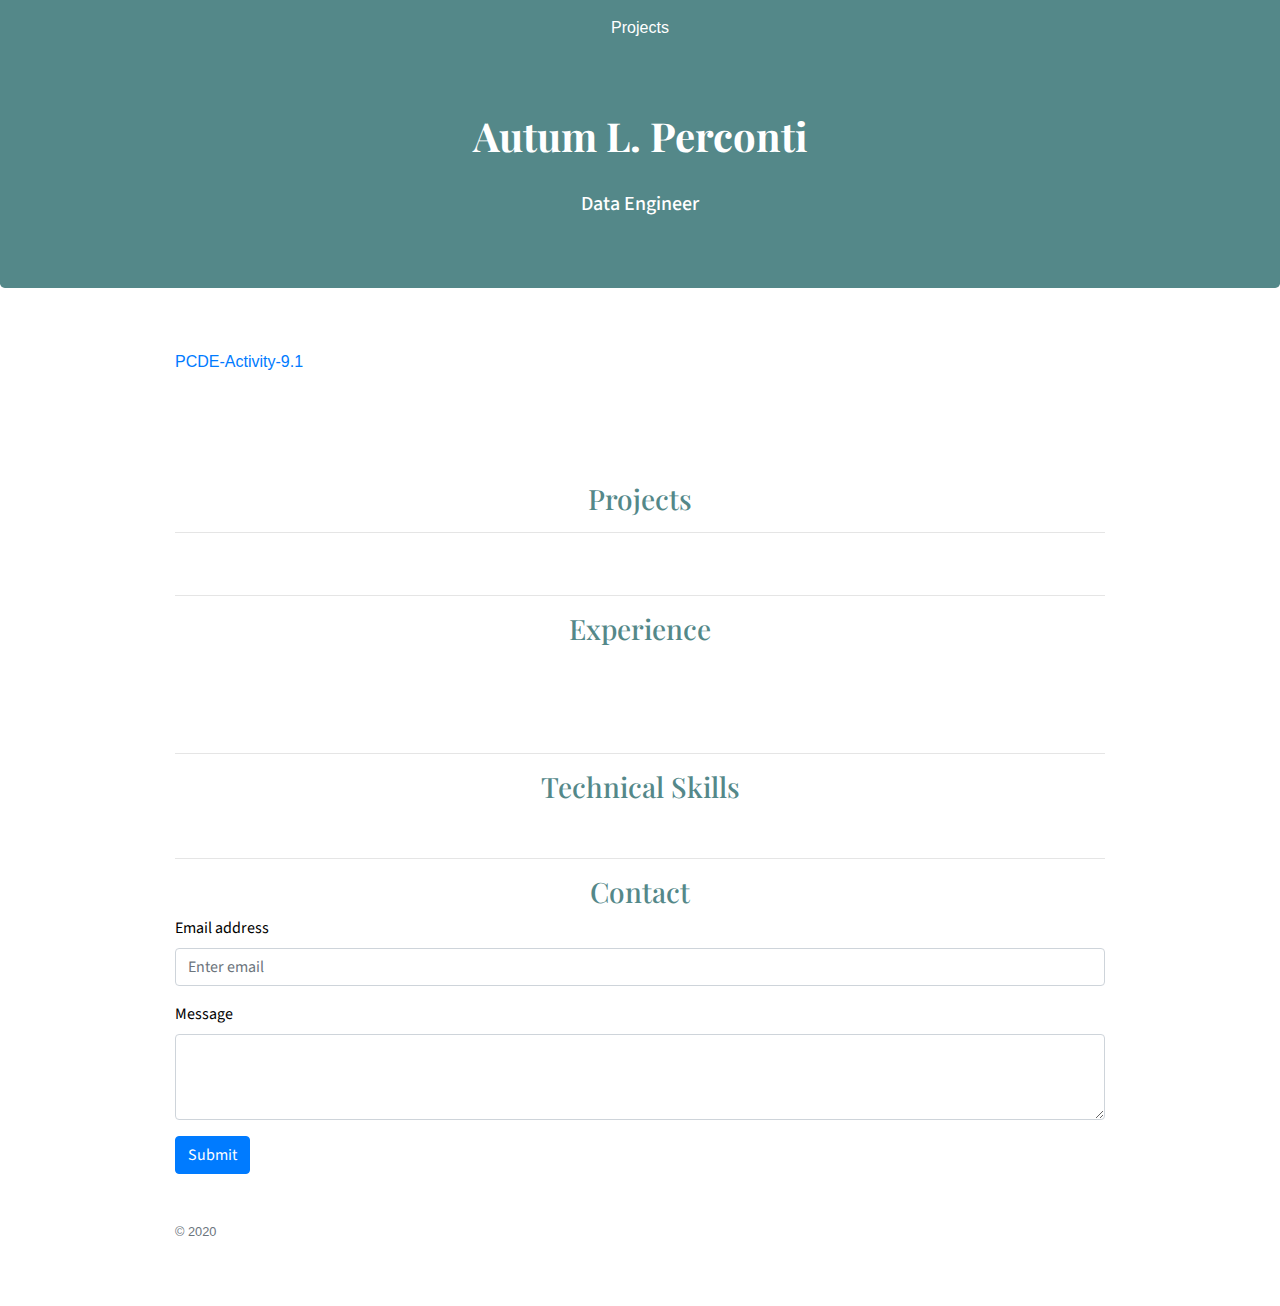
==== commit 2cdcaf9e: "removing resume link" ====
--- a/index.html
+++ b/index.html
@@ -74,13 +74,6 @@
         </div>
         <div class="row">
             <div class="col-md-12 head">
-                <hr>
-                <h3 class="text-center serif">Résumé</h3>
-                <div class="text-center sans-serif">
-                    <div class="btn-group" role="group" aria-label="Basic example">
-                        <a type="button" class="btn btn-link" href="#projects"> Projects </a>
-                    </div>
-                </div>
             </div>
         </div>
         <div class="row" id="projects">
@@ -135,7 +128,6 @@
 
         <footer class="container py-5">
             <div class="row">
-                < class="col-12 col-md">
                     <small class="d-block mb-3 text-muted">&copy; 2020</small>
             </div>
         </footer>
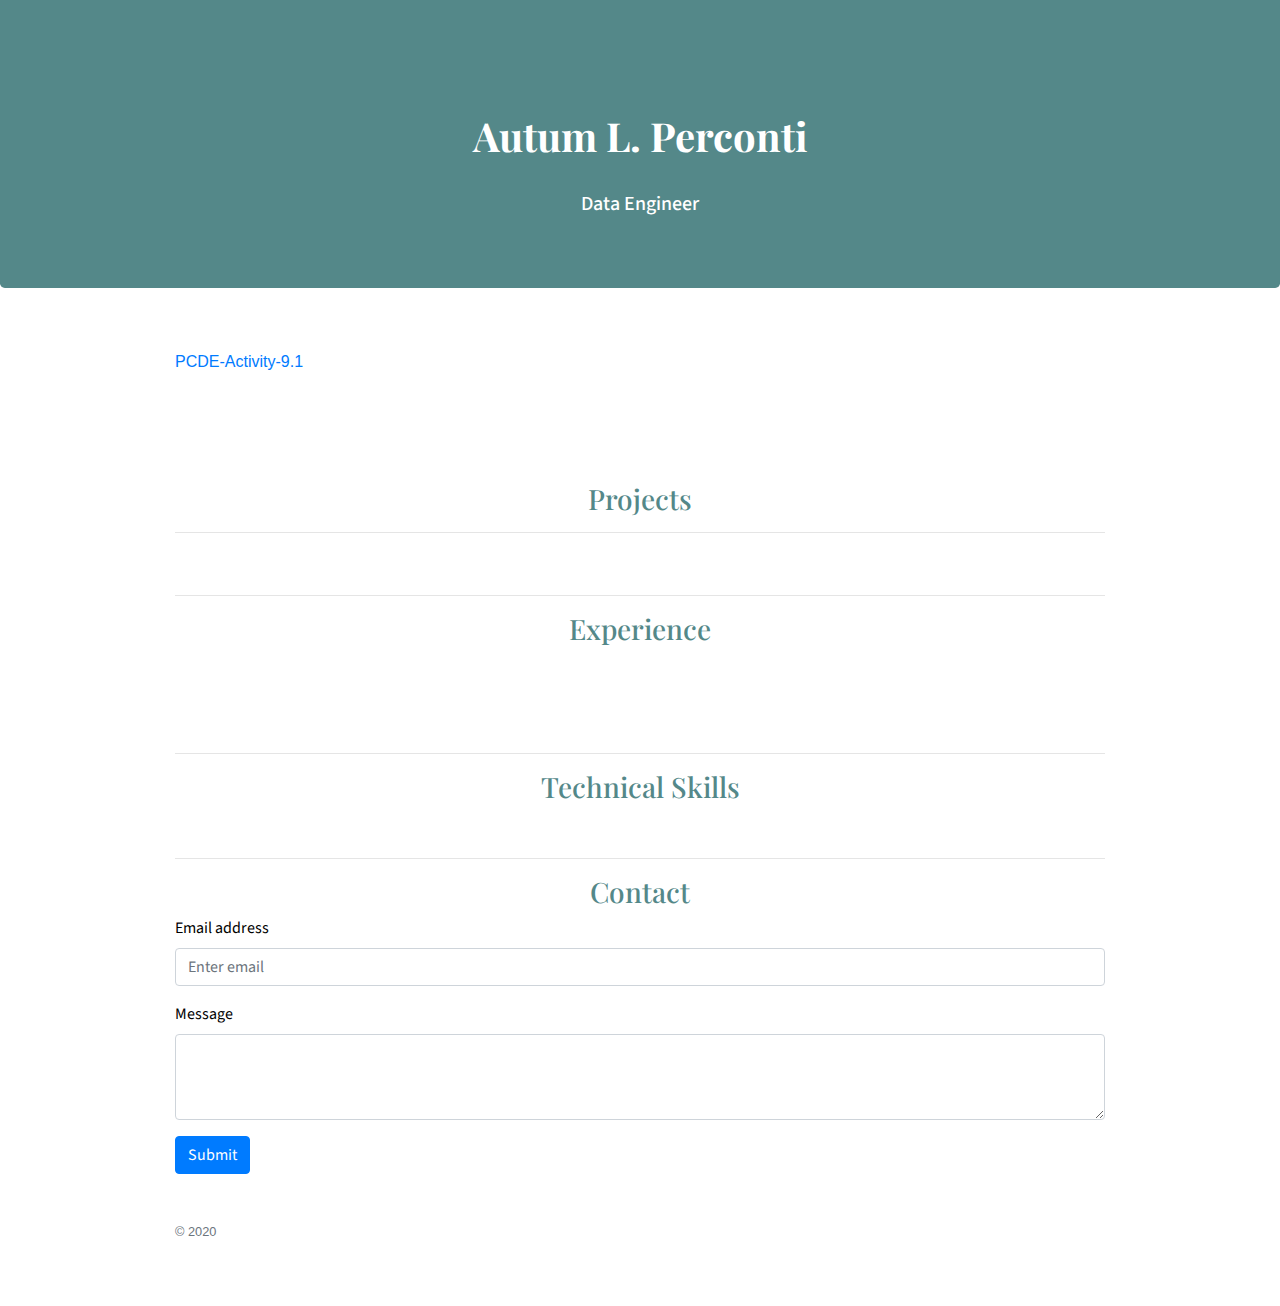
==== commit f694517d: "removing links in nav bar" ====
--- a/index.html
+++ b/index.html
@@ -48,11 +48,6 @@
     <header>
         <nav class="navbar navbar-expand-md fixed-top navbar-light">
             <div class="collapse navbar-collapse justify-content-center">
-                <ul class="nav">
-                    <li class="nav-item">
-                        <a class="nav-link text-white" href="#projects"> Projects </a>
-                    </li>
-                </ul>
             </div>
         </nav>
     </header>
